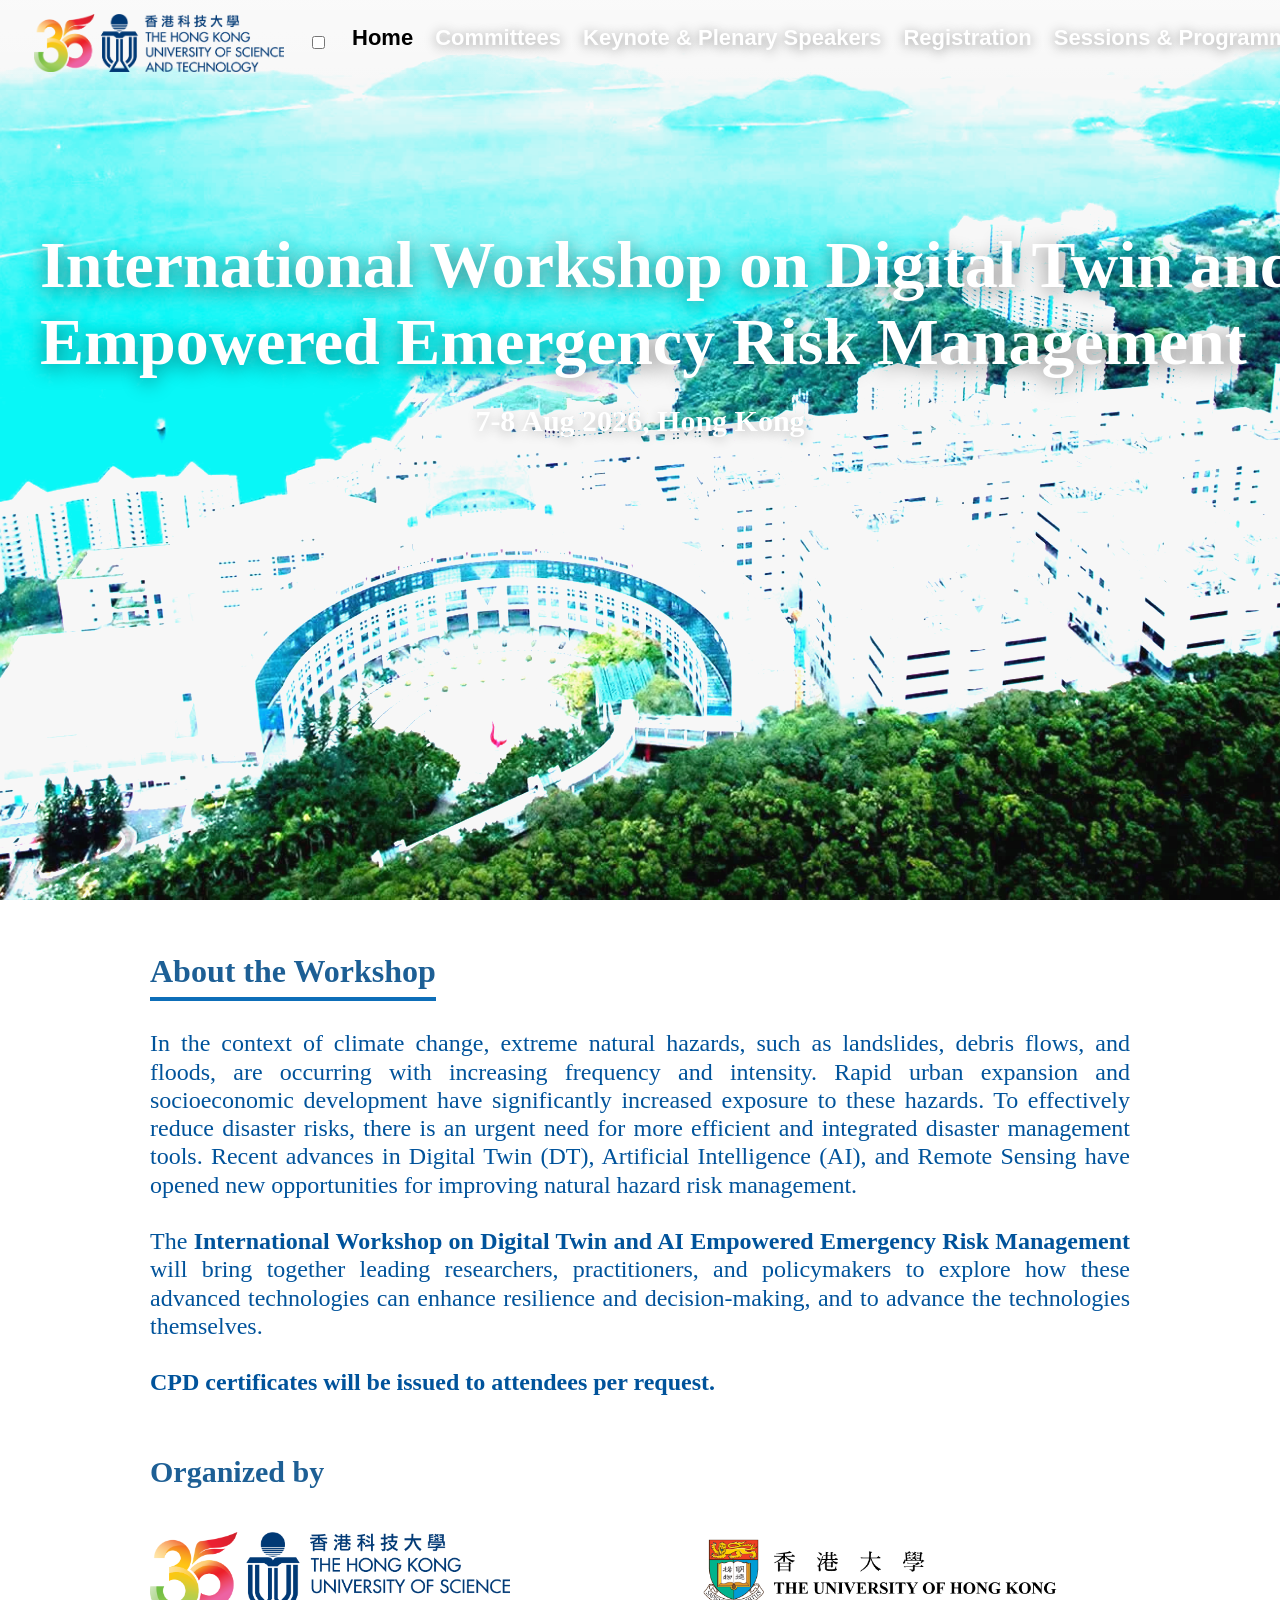
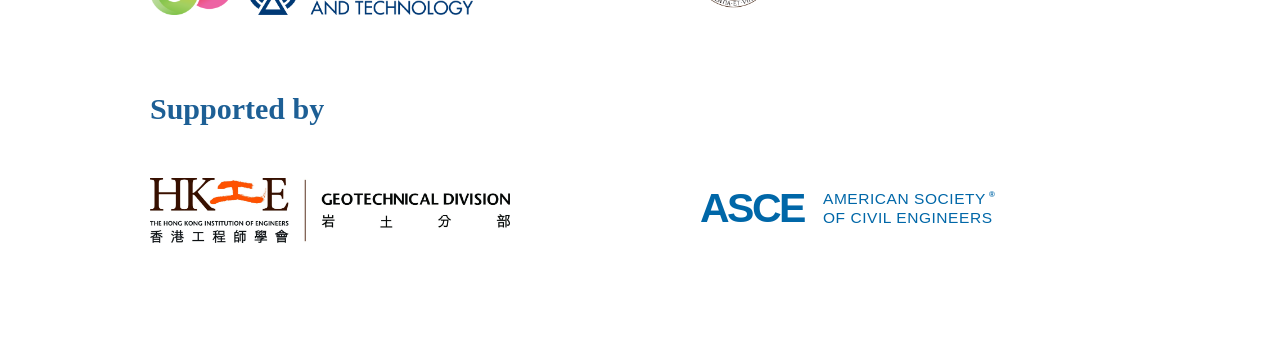
==== index.html @ c5fdd911 "Add files via upload" ====
﻿<!doctype html>
<html lang="en">
<head>
  <meta charset="utf-8">
  <meta name="viewport" content="width=device-width, initial-scale=1">
  <title>International Workshop on Digital Twin</title>
  <link rel="stylesheet" href="./assets/styles.css?v=23">
</head>
<body data-page="home" class="home-page">
  <header class="site-header home-header">
    <a class="home-brand" href="index.html" aria-label="HKUST">
      <img src="./assets/sponsors/hkust-logo.png" alt="The Hong Kong University of Science and Technology">
    </a>
    <input class="nav-toggle-checkbox" type="checkbox" id="nav-toggle"><label class="nav-toggle" for="nav-toggle" aria-label="Toggle navigation">Menu</label>
    <nav class="nav home-nav" id="primary-navigation" aria-label="Primary navigation">
      <a data-page="home" href="index.html">Home</a>
      <a data-page="committees" href="committees.html">Committees</a>
      <a data-page="speakers" href="speakers.html">Keynote &amp; Plenary Speakers</a>
      <a data-page="registration" href="registration.html">Registration</a>
      <a data-page="programme" href="programme.html">Sessions &amp; Programme</a>
      <a data-page="venue" href="venue.html">Venue</a>
      <a data-page="accommodation" href="accommodation.html">Accommodation</a>
    </nav>
  </header>

  <section class="hero home-hero" aria-label="International Workshop on Digital Twin">
    <video class="hero-video" autoplay muted loop playsinline poster="assets/hero-digital-twin.svg">
      <source src="./assets/landslide-scenario.mp4" type="video/mp4">
    </video>
    <div class="hero-overlay"></div>
    <div class="hero-inner home-hero-inner">
      <h1><span>International Workshop on Digital Twin and AI</span><span>Empowered Emergency Risk Management</span></h1>
      <p class="hero-date">7-8 Aug 2026, Hong Kong</p>
    </div>
  </section>

  <main class="home-content">
    <section class="welcome-panel">
      <h2>About the Workshop</h2>
      <p>In the context of climate change, extreme natural hazards, such as landslides, debris flows, and floods, are occurring with increasing frequency and intensity. Rapid urban expansion and socioeconomic development have significantly increased exposure to these hazards. To effectively reduce disaster risks, there is an urgent need for more efficient and integrated disaster management tools. Recent advances in Digital Twin (DT), Artificial Intelligence (AI), and Remote Sensing have opened new opportunities for improving natural hazard risk management.</p>
      <p>The <strong>International Workshop on Digital Twin and AI Empowered Emergency Risk Management</strong> will bring together leading researchers, practitioners, and policymakers to explore how these advanced technologies can enhance resilience and decision-making, and to advance the technologies themselves.</p>
      <p><strong>CPD certificates will be issued to attendees per request.</strong></p>
    </section>

    <section class="partners-panel" aria-label="Organizers and supporters">
      <h2>Organized by</h2>
      <div class="logo-grid organized-grid">
        <figure class="logo-card logo-wide">
          <img src="./assets/sponsors/hkust-logo.png" alt="The Hong Kong University of Science and Technology">
        </figure>
        <figure class="logo-card logo-mark">
          <img src="./assets/sponsors/hku-logo-cropped.png" alt="The University of Hong Kong">
        </figure>
      </div>

      <h2>Supported by</h2>
      <div class="logo-grid supported-grid">
        <figure class="logo-card logo-wide">
          <img src="./assets/sponsors/hkie-logo.png" alt="The Hong Kong Institution of Engineers Geotechnical Division">
        </figure>
        <figure class="logo-card logo-wide compact-logo">
          <img src="./assets/sponsors/asce-logo.svg" alt="American Society of Civil Engineers">
        </figure>
      </div>
    </section>
  </main>

  <script src="assets/site.js"></script>
</body>
</html>
---- assets/styles.css ----
:root {
  --ink: #072f57;
  --ink-soft: #31506c;
  --hkust-blue: #003f72;
  --hkust-gold: #b68a16;
  --line: #d9e1e8;
  --panel: #f5f8fb;
  --white: #ffffff;
  --accent: #1c7c8c;
  --shadow: 0 18px 42px rgba(7, 47, 87, 0.12);
}

* {
  box-sizing: border-box;
}

body {
  margin: 0;
  color: var(--ink);
  font-family: "Aptos", "Segoe UI", sans-serif;
  background: var(--white);
  line-height: 1.58;
}

a {
  color: inherit;
  text-decoration: none;
}

.site-header {
  border-bottom: 1px solid var(--line);
  background: rgba(255, 255, 255, 0.96);
  position: sticky;
  top: 0;
  z-index: 20;
}

.masthead {
  max-width: 1180px;
  margin: 0 auto;
  padding: 24px 28px 16px;
  display: flex;
  align-items: center;
  gap: 26px;
}

.mark {
  display: flex;
  align-items: center;
  gap: 14px;
  min-width: 290px;
}

.crest {
  width: 46px;
  height: 58px;
  border: 3px solid var(--hkust-blue);
  border-top-color: var(--hkust-gold);
  display: grid;
  place-items: center;
  font-family: Georgia, serif;
  font-size: 24px;
  font-weight: 700;
  color: var(--hkust-blue);
}

.university {
  font-size: 15px;
  line-height: 1.15;
  text-transform: uppercase;
  color: var(--hkust-blue);
  font-weight: 650;
}

.divider {
  width: 1px;
  align-self: stretch;
  background: var(--hkust-blue);
  opacity: 0.5;
}

.workshop-title {
  font-family: Georgia, "Times New Roman", serif;
  font-size: 22px;
  line-height: 1.22;
  font-weight: 700;
  max-width: 560px;
}

.nav {
  max-width: 1180px;
  margin: 0 auto;
  padding: 0 28px 18px;
  display: flex;
  justify-content: flex-end;
  gap: 2px;
  flex-wrap: wrap;
}

.nav a {
  padding: 11px 14px;
  color: #52606b;
  font-weight: 650;
  font-size: 14px;
  border-bottom: 3px solid transparent;
}

.nav a:hover,
.nav a.active {
  color: var(--hkust-blue);
  border-bottom-color: var(--hkust-gold);
}

.home-page {
  overflow-x: hidden;
  background: #ffffff;
}

.home-header {
  position: absolute;
  inset: 0 0 auto 0;
  border-bottom: 0;
  background: linear-gradient(180deg, rgba(255, 255, 255, 0.34), rgba(255, 255, 255, 0.18) 60%, rgba(255, 255, 255, 0));
  box-shadow: 0 26px 48px rgba(255, 255, 255, 0.22);
  z-index: 10;
  display: flex;
  align-items: center;
  gap: 24px;
  padding: 14px 34px 18px;
}

.home-brand {
  flex: 0 0 250px;
  display: flex;
  align-items: center;
}

.home-brand img {
  display: block;
  width: 250px;
  height: auto;
}

.nav-toggle {
  display: none;
  appearance: none;
  border: 1px solid rgba(255, 255, 255, 0.48);
  border-radius: 999px;
  background: rgba(255, 255, 255, 0.22);
  color: #ffffff;
  font: inherit;
  font-size: 16px;
  font-weight: 800;
  line-height: 1;
  padding: 10px 18px;
  text-shadow: 0 2px 10px rgba(0, 0, 0, 0.35);
  cursor: pointer;
}

.nav-toggle::before {
  content: "";
  display: inline-block;
  width: 18px;
  height: 12px;
  margin-right: 9px;
  background:
    linear-gradient(#fff, #fff) 0 0 / 100% 2px no-repeat,
    linear-gradient(#fff, #fff) 0 5px / 100% 2px no-repeat,
    linear-gradient(#fff, #fff) 0 10px / 100% 2px no-repeat;
  vertical-align: -1px;
}

.home-nav {
  flex: 1;
  max-width: none;
  margin: 0;
  padding: 0;
  justify-content: center;
  gap: 22px;
  flex-wrap: nowrap;
}

.home-nav a {
  color: #ffffff;
  border-bottom: 0;
  font-size: 22px;
  line-height: 1.15;
  padding: 0 0 10px;
  text-align: center;
  white-space: nowrap;
  text-shadow: 0 2px 12px rgba(0, 0, 0, 0.42);
}

.home-nav a:hover,
.home-nav a.active {
  color: #000000;
  border-bottom: 0;
  text-shadow: 0 1px 10px rgba(255, 255, 255, 0.45);
}

.hero {
  min-height: 430px;
  display: grid;
  align-items: end;
  background:
    linear-gradient(90deg, rgba(0, 63, 114, 0.94), rgba(0, 63, 114, 0.74) 48%, rgba(0, 63, 114, 0.2)),
    url("hero-digital-twin.svg") center right / cover no-repeat;
}

.home-hero {
  position: relative;
  min-height: 100vh;
  align-items: center;
  overflow: hidden;
  background: #061f39;
}

.subpage-hero {
  background:
    linear-gradient(180deg, rgba(8, 24, 36, 0.05), rgba(8, 24, 36, 0.12)),
    url("hkust-campus.svg") center center / cover no-repeat;
}

.subpage-hero-overlay {
  position: absolute;
  inset: 0;
  z-index: 1;
  background: rgba(0, 45, 80, 0.1);
}

.home-content {
  width: 100%;
  background: #ffffff;
  padding: 54px 28px 76px;
}

.welcome-panel {
  max-width: 980px;
  margin: 0 auto;
  color: #00539b;
  font-family: Georgia, "Times New Roman", serif;
}

.welcome-panel h2 {
  display: inline-block;
  margin: 0 0 28px;
  padding-bottom: 8px;
  color: #1d5f95;
  border-bottom: 4px solid #0d6eb8;
  font-size: 32px;
  line-height: 1.1;
}

.welcome-panel p {
  margin: 0 0 28px;
  font-size: 24px;
  line-height: 1.18;
  text-align: justify;
}

.welcome-panel p:last-child {
  margin-bottom: 0;
}

.partners-panel {
  max-width: 980px;
  margin: 58px auto 0;
  font-family: Georgia, "Times New Roman", serif;
}

.partners-panel h2 {
  margin: 0 0 26px;
  color: #1d5f95;
  font-size: 30px;
  line-height: 1.1;
}

.partners-panel h2:not(:first-child) {
  margin-top: 58px;
}

.logo-grid {
  display: grid;
  grid-template-columns: repeat(2, minmax(0, 1fr));
  column-gap: 120px;
  row-gap: 38px;
  align-items: center;
}

.logo-card {
  margin: 0;
  display: flex;
  align-items: center;
  min-height: 120px;
}

.logo-card img {
  display: block;
  max-width: 100%;
  max-height: 110px;
  object-fit: contain;
}

.logo-wide img {
  width: min(100%, 360px);
}

.logo-mark img {
  width: min(100%, 360px);
  max-height: 110px;
}

.compact-logo img {
  width: min(100%, 360px);
  max-height: 90px;
}

.registration-main {
  background: #ffffff;
  padding: 58px 28px 78px;
}

.registration-panel {
  max-width: 980px;
  margin: 0 auto;
  color: #0050a4;
  font-family: Georgia, "Times New Roman", serif;
}

.registration-panel h1 {
  margin: 0 0 30px;
  color: #0050a4;
  font-size: 38px;
  line-height: 1.12;
}

.registration-table {
  width: 100%;
  border-collapse: collapse;
  margin: 0 0 30px;
  color: #0050a4;
  font-size: 24px;
  line-height: 1.15;
  border-top: 3px solid #0068d8;
  border-bottom: 3px solid #0068d8;
}

.registration-table th,
.registration-table td {
  padding: 9px 12px;
  text-align: left;
  vertical-align: middle;
  border-bottom: 2px solid #0068d8;
}

.registration-table th + th,
.registration-table td + td {
  border-left: 2px solid #0068d8;
}

.registration-table tbody tr:last-child td {
  border-bottom: 0;
}

.registration-table th {
  font-weight: 700;
}

.registration-notes {
  margin: 0;
  padding-left: 24px;
  color: #0050a4;
  font-size: 24px;
  line-height: 1.33;
}

.registration-notes li {
  margin: 4px 0;
}

.registration-action {
  display: flex;
  justify-content: center;
  margin-top: 56px;
}

.registration-button {
  display: inline-flex;
  align-items: center;
  justify-content: center;
  min-width: 210px;
  min-height: 58px;
  padding: 12px 32px;
  border-radius: 999px;
  background: #0965b4;
  color: #ffffff;
  font-size: 26px;
  line-height: 1;
  font-weight: 700;
  box-shadow: 0 10px 22px rgba(0, 80, 164, 0.18);
}

.registration-button:hover {
  background: #004f96;
}

.hero-video {
  position: absolute;
  inset: 0;
  width: 100%;
  height: 100%;
  object-fit: cover;
  z-index: 0;
  filter: brightness(1.74) saturate(1.08) contrast(0.94);
}

.hero-overlay {
  position: absolute;
  inset: 0;
  z-index: 1;
  background: transparent;
  backdrop-filter: none;
}

.hero-inner {
  width: min(1180px, 100%);
  margin: 0 auto;
  padding: 76px 28px 58px;
  color: var(--white);
}

.home-hero-inner {
  position: absolute;
  left: 50%;
  top: 37%;
  transform: translate(-50%, -50%);
  z-index: 2;
  width: 100vw;
  padding: 0 40px;
  text-align: center;
  display: flex;
  flex-direction: column;
  align-items: center;
}

.home-hero h1 {
  width: 100%;
  max-width: none !important;
  margin: 0 auto !important;
  padding: 0 !important;
  color: #ffffff;
  font-size: clamp(44px, 4.2vw, 72px);
  line-height: 1.16;
  font-weight: 700;
  text-align: center !important;
  text-shadow: 0 4px 20px rgba(0, 0, 0, 0.48);
}

.home-hero h1 span {
  display: block;
  width: 100%;
  text-align: center !important;
  white-space: nowrap;
}

.hero-date {
  width: auto;
  margin: 22px 0 0;
  padding: 0;
  color: #ffffff;
  background: transparent;
  backdrop-filter: none;
  font-family: Georgia, "Times New Roman", serif;
  font-size: 30px;
  line-height: 1.25;
  font-weight: 700;
  text-shadow: 0 3px 12px rgba(0, 0, 0, 0.24);
}

.eyebrow {
  margin: 0 0 16px;
  color: #f3d47b;
  font-weight: 700;
  text-transform: uppercase;
  font-size: 13px;
}

h1,
h2,
h3 {
  font-family: Georgia, "Times New Roman", serif;
  line-height: 1.18;
  color: var(--ink);
}

.hero h1 {
  margin: 0;
  color: var(--white);
  max-width: 760px;
  font-size: clamp(36px, 6vw, 66px);
  font-weight: 700;
}

.hero .lead {
  max-width: 720px;
  margin: 20px 0 0;
  font-size: 19px;
  color: #e7f1f8;
}

.hero-actions {
  margin-top: 30px;
  display: flex;
  gap: 12px;
  flex-wrap: wrap;
}

.button {
  display: inline-flex;
  align-items: center;
  min-height: 44px;
  padding: 10px 18px;
  border: 1px solid rgba(255, 255, 255, 0.62);
  font-weight: 750;
  background: var(--white);
  color: var(--hkust-blue);
}

.button.secondary {
  background: transparent;
  color: var(--white);
}

.main {
  max-width: 1180px;
  margin: 0 auto;
  padding: 54px 28px 72px;
}

.page-title {
  margin-bottom: 30px;
  border-left: 5px solid var(--hkust-gold);
  padding-left: 18px;
}

.page-title h1 {
  margin: 0 0 8px;
  font-size: 42px;
}

.page-title p {
  margin: 0;
  color: var(--ink-soft);
  max-width: 760px;
}

.grid {
  display: grid;
  grid-template-columns: repeat(3, minmax(0, 1fr));
  gap: 22px;
}

.two-col {
  display: grid;
  grid-template-columns: 1.15fr 0.85fr;
  gap: 34px;
  align-items: start;
}

.card,
.notice,
.person,
.schedule-row {
  border: 1px solid var(--line);
  background: var(--white);
  border-radius: 6px;
  box-shadow: 0 8px 24px rgba(7, 47, 87, 0.06);
}

.card {
  padding: 24px;
}

.card h2,
.card h3,
.notice h2 {
  margin-top: 0;
}

.card p:last-child,
.notice p:last-child {
  margin-bottom: 0;
}

.notice {
  padding: 28px;
  background: var(--panel);
}

.fact-list {
  margin: 0;
  padding: 0;
  list-style: none;
  border-top: 1px solid var(--line);
}

.fact-list li {
  padding: 15px 0;
  border-bottom: 1px solid var(--line);
  display: grid;
  grid-template-columns: 150px 1fr;
  gap: 18px;
}

.fact-list strong {
  color: var(--hkust-blue);
}

.person {
  padding: 20px;
}

.person .role {
  color: var(--accent);
  font-weight: 750;
  margin: 0 0 8px;
}

.person h3 {
  margin: 0;
}

.person p {
  color: var(--ink-soft);
}

.schedule {
  display: grid;
  gap: 14px;
}

.schedule-row {
  display: grid;
  grid-template-columns: 140px 1fr;
  gap: 18px;
  padding: 18px 20px;
}

.time {
  color: var(--hkust-blue);
  font-weight: 800;
}

.venue-band {
  min-height: 270px;
  margin: 28px 0;
  display: grid;
  align-items: end;
  padding: 30px;
  color: var(--white);
  background:
    linear-gradient(180deg, rgba(0, 63, 114, 0.1), rgba(0, 63, 114, 0.88)),
    url("hero-digital-twin.svg") center / cover no-repeat;
}

.venue-band h2 {
  color: var(--white);
  margin: 0;
  max-width: 640px;
}

.site-footer {
  background: var(--hkust-blue);
  color: var(--white);
  padding: 34px 28px;
}

.footer-inner {
  max-width: 1180px;
  margin: 0 auto;
  display: flex;
  justify-content: space-between;
  gap: 24px;
  flex-wrap: wrap;
}

.footer-inner p {
  margin: 0;
}

@media (max-width: 850px) {
  .masthead {
    align-items: flex-start;
    flex-direction: column;
  }

  .divider {
    display: none;
  }

  .nav {
    justify-content: flex-start;
  }

  .hero {
    min-height: 520px;
  }

  .home-hero {
    min-height: 100vh;
  }

  .home-header {
    display: grid;
    grid-template-columns: minmax(0, 1fr) auto;
    align-items: center;
    gap: 12px;
    padding: 12px 16px;
  }

  .home-brand {
    flex-basis: auto;
    min-width: 0;
  }

  .home-brand img {
    width: min(230px, 66vw);
  }

  .nav-toggle {
    display: inline-flex;
    align-items: center;
    justify-self: end;
  }

  .home-header .home-nav {
    grid-column: 1 / -1;
    display: none !important;
    width: 100%;
    margin-top: 8px;
    padding: 10px 0 4px;
    flex-direction: column;
    align-items: stretch;
    gap: 0;
    background: rgba(255, 255, 255, 0.88);
    border: 1px solid rgba(255, 255, 255, 0.45);
    border-radius: 8px;
    box-shadow: 0 16px 36px rgba(0, 0, 0, 0.2);
    backdrop-filter: blur(8px);
  }

  .home-header.nav-open .home-nav {
    display: flex !important;
  }

  .home-nav a {
    width: 100%;
    max-width: none;
    padding: 12px 18px;
    color: #073a61;
    font-size: 17px;
    text-align: left;
    text-shadow: none;
    white-space: normal;
  }

  .home-nav a:hover,
  .home-nav a.active {
    color: #000000;
    background: rgba(0, 80, 150, 0.08);
    text-shadow: none;
  }

  .home-hero-inner {
    padding: 0 20px;
  }

  .home-hero h1 {
    font-size: 30px;
    padding: 0 24px;
  }

  .home-hero h1 span {
    white-space: normal;
  }

  .hero-date {
    font-size: 18px;
  }

  .welcome-panel p {
    font-size: 20px;
    line-height: 1.28;
  }

  .logo-grid {
    grid-template-columns: 1fr;
    row-gap: 26px;
  }

  .logo-card {
    min-height: 90px;
  }

  .grid,
  .two-col {
    grid-template-columns: 1fr;
  }

  .fact-list li,
  .schedule-row {
    grid-template-columns: 1fr;
  }
}

@media (max-width: 540px) {
  .masthead,
  .nav,
  .hero-inner,
  .main {
    padding-left: 18px;
    padding-right: 18px;
  }

  .mark {
    min-width: 0;
  }

  .page-title h1 {
    font-size: 34px;
  }

  .home-nav {
    gap: 0;
  }

  .home-nav a {
    font-size: 16px;
  }

  .home-hero h1 {
    font-size: 28px;
    padding: 0 18px;
    line-height: 1.12;
  }

  .hero-date {
    font-size: 17px;
  }

  .home-content {
    padding: 42px 18px 58px;
  }

  .welcome-panel h2 {
    font-size: 28px;
  }

  .welcome-panel p {
    font-size: 18px;
    text-align: left;
  }

  .partners-panel h2 {
    font-size: 28px;
  }
}
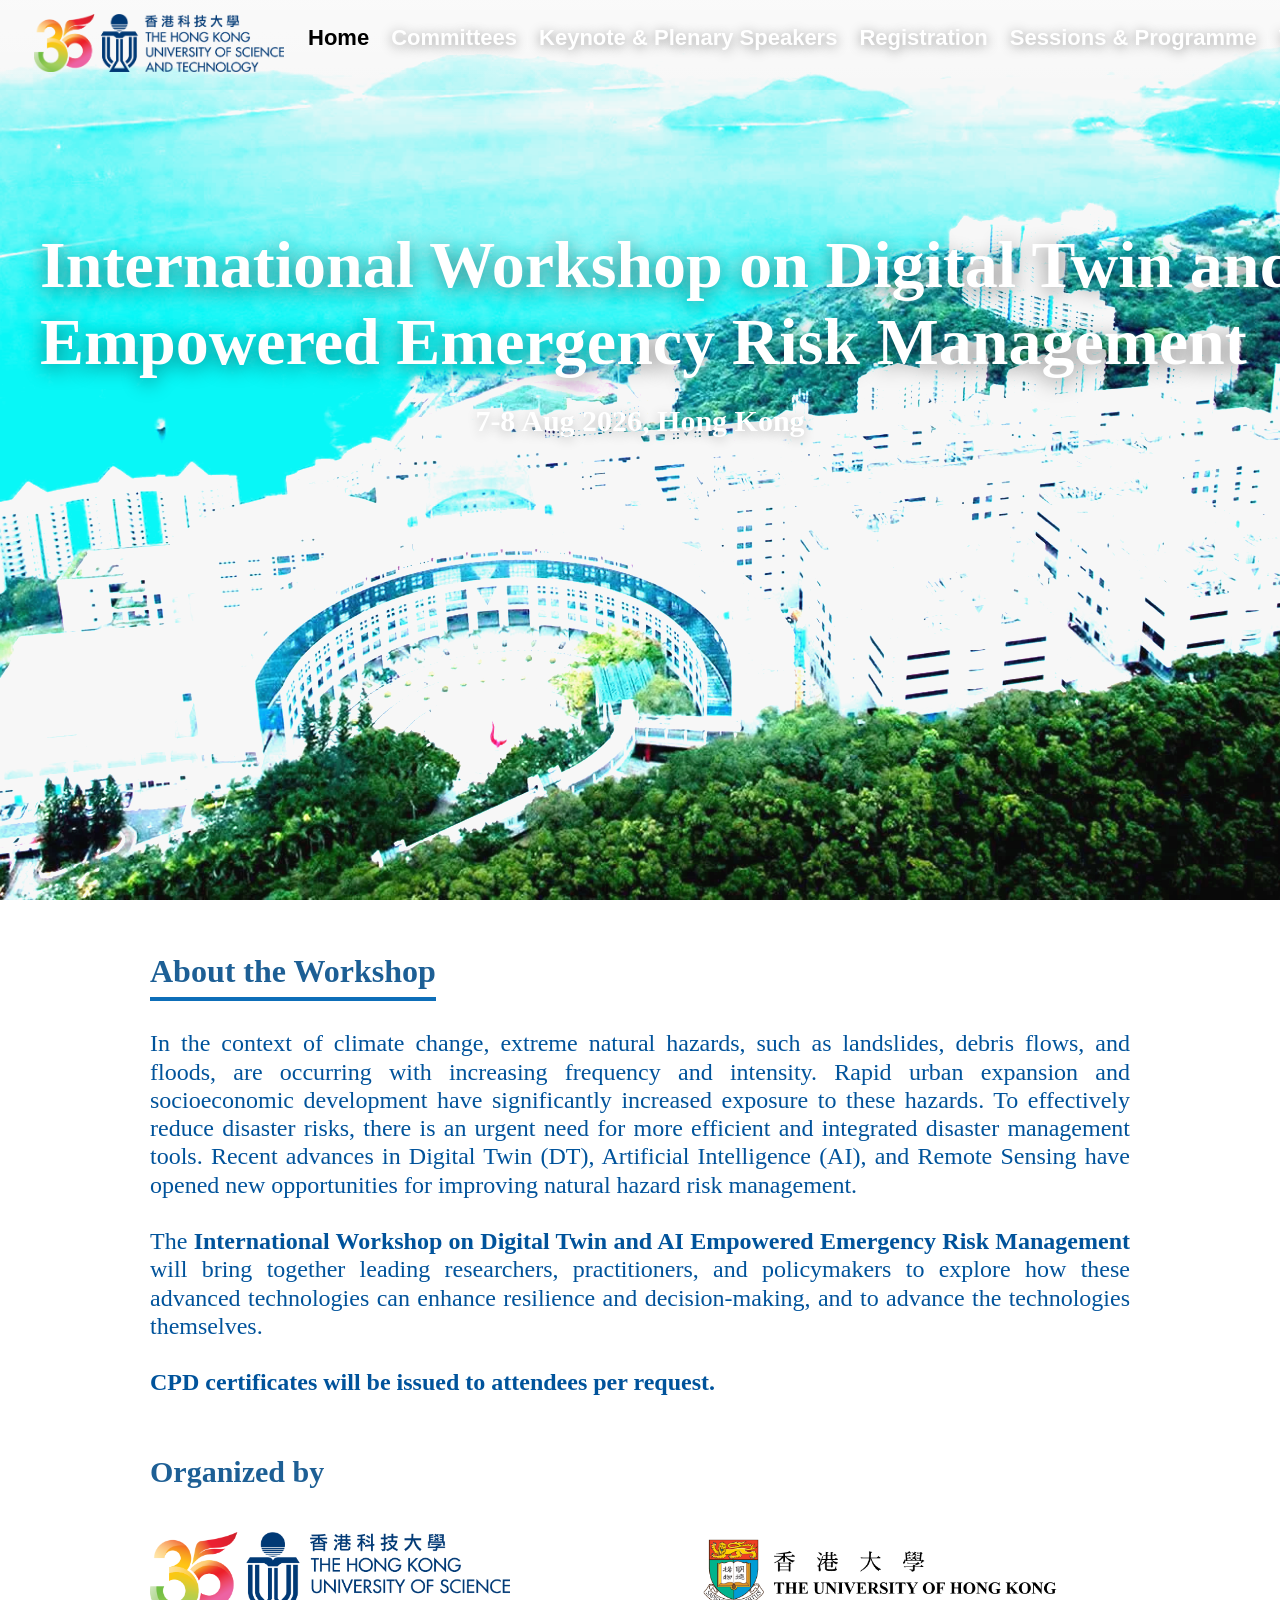
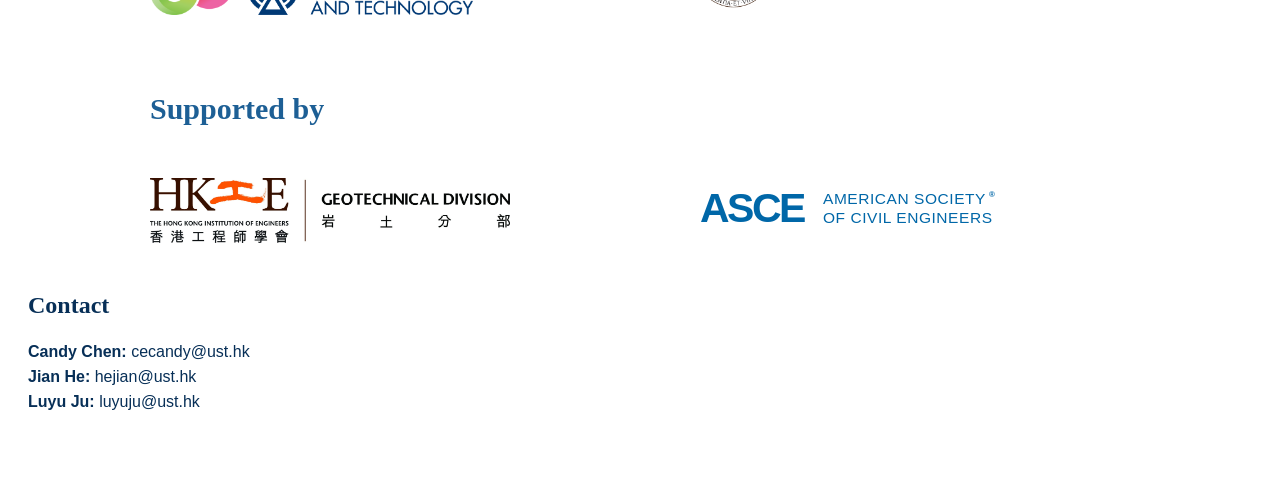
==== commit ad9c15b9: "Add files via upload" ====
--- a/index.html
+++ b/index.html
@@ -4,7 +4,7 @@
   <meta charset="utf-8">
   <meta name="viewport" content="width=device-width, initial-scale=1">
   <title>International Workshop on Digital Twin</title>
-  <link rel="stylesheet" href="./assets/styles.css?v=23">
+  <link rel="stylesheet" href="./assets/styles.css?v=25">
 </head>
 <body data-page="home" class="home-page">
   <header class="site-header home-header">
@@ -63,6 +63,24 @@
         </figure>
       </div>
     </section>
+
+    <section class="contact-panel" aria-label="Contact">
+      <h2>Contact</h2>
+      <div class="contact-list">
+        <div class="contact-row">
+          <strong>Candy Chen:</strong>
+          <a href="mailto:cecandy@ust.hk">cecandy@ust.hk</a>
+        </div>
+        <div class="contact-row">
+          <strong>Jian He:</strong>
+          <a href="mailto:hejian@ust.hk">hejian@ust.hk</a>
+        </div>
+        <div class="contact-row">
+          <strong>Luyu Ju:</strong>
+          <a href="mailto:luyuju@ust.hk">luyuju@ust.hk</a>
+        </div>
+      </div>
+    </section>
   </main>
 
   <script src="assets/site.js"></script>
--- a/assets/styles.css
+++ b/assets/styles.css
@@ -141,20 +141,29 @@
   height: auto;
 }
 
+.nav-toggle-checkbox {
+  position: absolute;
+  inline-size: 1px;
+  block-size: 1px;
+  opacity: 0;
+  pointer-events: none;
+}
+
 .nav-toggle {
   display: none;
   appearance: none;
   border: 1px solid rgba(255, 255, 255, 0.48);
   border-radius: 999px;
-  background: rgba(255, 255, 255, 0.22);
-  color: #ffffff;
+  background: rgba(255, 255, 255, 0.78);
+  color: #000000;
   font: inherit;
   font-size: 16px;
   font-weight: 800;
   line-height: 1;
   padding: 10px 18px;
-  text-shadow: 0 2px 10px rgba(0, 0, 0, 0.35);
+  text-shadow: none;
   cursor: pointer;
+  user-select: none;
 }
 
 .nav-toggle::before {
@@ -164,9 +173,9 @@
   height: 12px;
   margin-right: 9px;
   background:
-    linear-gradient(#fff, #fff) 0 0 / 100% 2px no-repeat,
-    linear-gradient(#fff, #fff) 0 5px / 100% 2px no-repeat,
-    linear-gradient(#fff, #fff) 0 10px / 100% 2px no-repeat;
+    linear-gradient(#000, #000) 0 0 / 100% 2px no-repeat,
+    linear-gradient(#000, #000) 0 5px / 100% 2px no-repeat,
+    linear-gradient(#000, #000) 0 10px / 100% 2px no-repeat;
   vertical-align: -1px;
 }
 
@@ -404,6 +413,113 @@
   background: #004f96;
 }
 
+.content-main {
+  background: #ffffff;
+  padding: 78px 28px 92px;
+}
+
+.content-panel {
+  max-width: 980px;
+  margin: 0 auto;
+  color: #0050a4;
+  font-family: Georgia, "Times New Roman", serif;
+}
+
+.content-panel h1 {
+  margin: 0 0 38px;
+  color: #0050a4;
+  font-size: 38px;
+  line-height: 1.15;
+}
+
+.section-icon {
+  display: inline-block;
+  margin-right: 18px;
+  color: #005cae;
+  font-family: "Aptos", "Segoe UI", sans-serif;
+  font-size: 34px;
+  vertical-align: 2px;
+}
+
+.committee-row {
+  display: grid;
+  grid-template-columns: minmax(220px, 0.7fr) minmax(0, 1.3fr);
+  gap: 46px;
+  color: #0050a4;
+  font-size: 25px;
+  line-height: 1.25;
+}
+
+.updating {
+  margin: 34px 0 0;
+  color: #0050a4;
+  font-size: 25px;
+}
+
+.speaker-table {
+  width: 100%;
+  border-collapse: collapse;
+  color: #0050a4;
+  font-size: 22px;
+  line-height: 1.25;
+  border: 1px solid #cdd9e4;
+  box-shadow: 0 8px 26px rgba(7, 47, 87, 0.08);
+}
+
+.speaker-table th {
+  background: #132f42;
+  color: #ffffff;
+  font-weight: 700;
+}
+
+.speaker-table th,
+.speaker-table td {
+  padding: 16px 20px;
+  border: 1px solid #cdd9e4;
+  text-align: left;
+  vertical-align: middle;
+}
+
+.session-list {
+  display: grid;
+  gap: 24px;
+}
+
+.session-list p {
+  margin: 0;
+  color: #0050a4;
+  font-size: 21px;
+  line-height: 1.25;
+}
+
+.venue-panel p,
+.accommodation-panel p {
+  margin: 0 0 22px;
+  color: #0050a4;
+  font-size: 23px;
+  line-height: 1.25;
+}
+
+.venue-panel a,
+.accommodation-panel a {
+  color: #004f96;
+  font-weight: 700;
+  text-decoration: underline;
+  text-underline-offset: 4px;
+}
+
+.hotel-block {
+  margin-top: 34px;
+  padding-top: 28px;
+  border-top: 2px solid #0d6eb8;
+}
+
+.hotel-block h2 {
+  margin: 0 0 14px;
+  color: #0050a4;
+  font-size: 30px;
+}
+
 .hero-video {
   position: absolute;
   inset: 0;
@@ -749,7 +865,8 @@
     backdrop-filter: blur(8px);
   }
 
-  .home-header.nav-open .home-nav {
+  .home-header.nav-open .home-nav,
+  .nav-toggle-checkbox:checked ~ .home-nav {
     display: flex !important;
   }
 
@@ -813,6 +930,13 @@
   }
 }
 
+@media (min-width: 851px) {
+  .nav-toggle,
+  .nav-toggle-checkbox {
+    display: none !important;
+  }
+}
+
 @media (max-width: 540px) {
   .masthead,
   .nav,
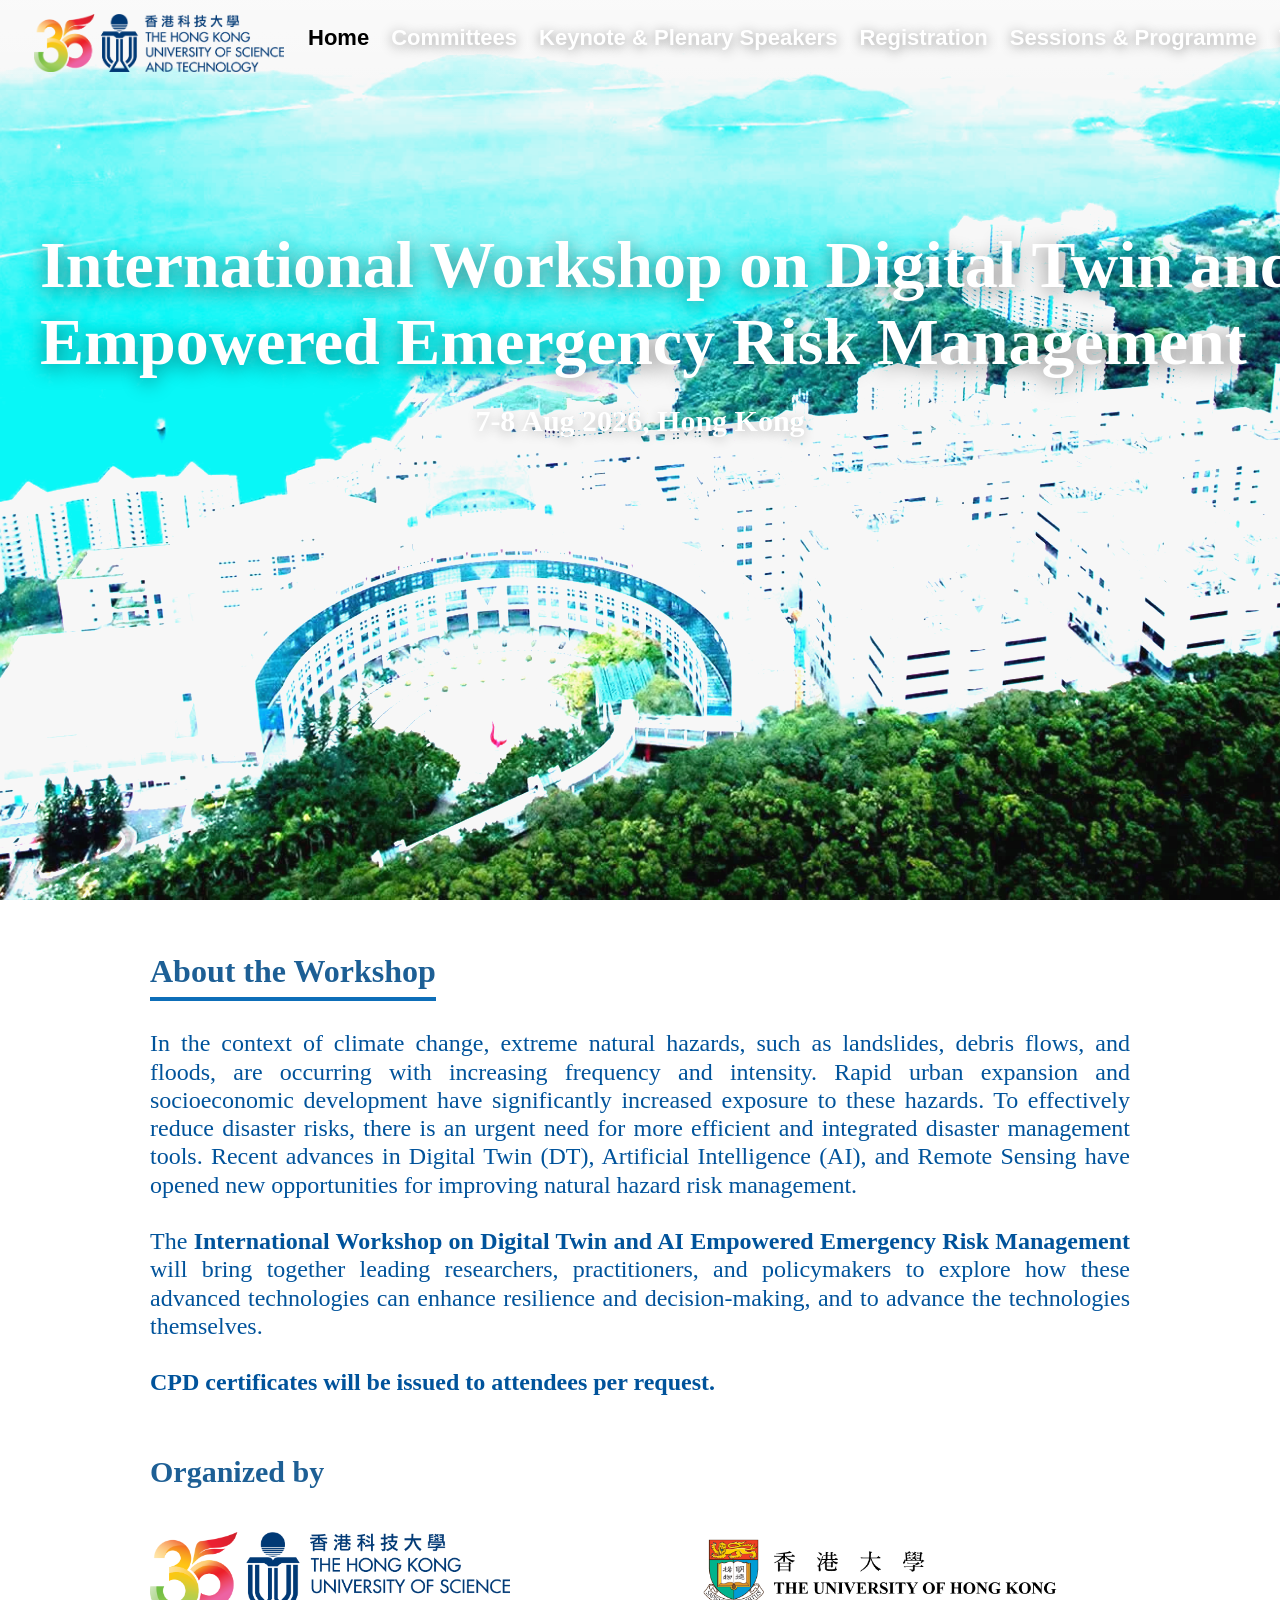
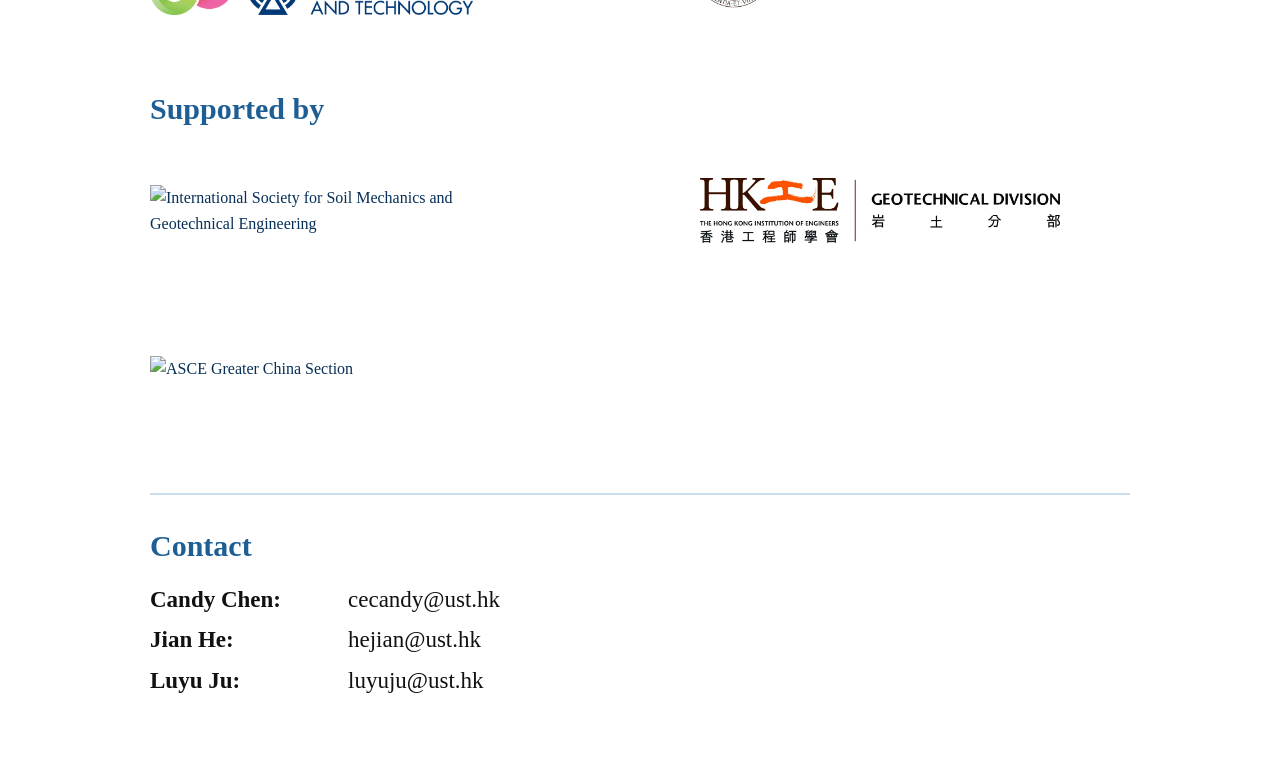
==== commit c7846e37: "Add files via upload" ====
--- a/index.html
+++ b/index.html
@@ -1,10 +1,10 @@
-﻿<!doctype html>
+<!doctype html>
 <html lang="en">
 <head>
   <meta charset="utf-8">
   <meta name="viewport" content="width=device-width, initial-scale=1">
   <title>International Workshop on Digital Twin</title>
-  <link rel="stylesheet" href="./assets/styles.css?v=25">
+  <link rel="stylesheet" href="./assets/styles.css?v=32">
 </head>
 <body data-page="home" class="home-page">
   <header class="site-header home-header">
@@ -54,12 +54,15 @@
       </div>
 
       <h2>Supported by</h2>
-      <div class="logo-grid supported-grid">
-        <figure class="logo-card logo-wide">
+      <div class="logo-grid supported-grid supported-grid-three">
+        <figure class="logo-card logo-wide ismge-card">
+          <img src="./assets/sponsors/ismge-logo.png" alt="International Society for Soil Mechanics and Geotechnical Engineering">
+        </figure>
+        <figure class="logo-card logo-wide hkie-card">
           <img src="./assets/sponsors/hkie-logo.png" alt="The Hong Kong Institution of Engineers Geotechnical Division">
         </figure>
-        <figure class="logo-card logo-wide compact-logo">
-          <img src="./assets/sponsors/asce-logo.svg" alt="American Society of Civil Engineers">
+        <figure class="logo-card logo-wide asce-card">
+          <img src="./assets/sponsors/asce-greater-china.png" alt="ASCE Greater China Section">
         </figure>
       </div>
     </section>
@@ -86,6 +89,3 @@
   <script src="assets/site.js"></script>
 </body>
 </html>
-
-
-
--- a/assets/styles.css
+++ b/assets/styles.css
@@ -324,6 +324,46 @@
   max-height: 90px;
 }
 
+.contact-panel {
+  max-width: 980px;
+  margin: 64px auto 0;
+  padding-top: 34px;
+  border-top: 2px solid rgba(13, 110, 184, 0.22);
+  color: #0050a4;
+  font-family: Georgia, "Times New Roman", serif;
+}
+
+.contact-panel h2 {
+  margin: 0 0 24px;
+  color: #1d5f95;
+  font-size: 30px;
+  line-height: 1.1;
+}
+
+.contact-list {
+  display: grid;
+  gap: 12px;
+  max-width: 540px;
+}
+
+.contact-row {
+  display: grid;
+  grid-template-columns: 180px 1fr;
+  gap: 18px;
+  align-items: baseline;
+  color: #111111;
+  font-size: 23px;
+  line-height: 1.25;
+}
+
+.contact-row strong {
+  font-weight: 800;
+}
+
+.contact-row a {
+  color: #111111;
+}
+
 .registration-main {
   background: #ffffff;
   padding: 58px 28px 78px;
@@ -373,6 +413,29 @@
 
 .registration-table th {
   font-weight: 700;
+}
+
+.registration-fees-simple {
+  margin-top: 14px;
+  margin-bottom: 34px;
+  border-collapse: separate;
+  border-spacing: 0 12px;
+  color: #111111;
+}
+
+.registration-fees-simple td {
+  padding: 0 12px;
+  border: 0;
+  font-size: 24px;
+  line-height: 1.4;
+}
+
+.registration-fees-simple td:first-child {
+  width: 58%;
+}
+
+.registration-fees-simple td:last-child {
+  width: 42%;
 }
 
 .registration-notes {
@@ -413,6 +476,37 @@
   background: #004f96;
 }
 
+.important-dates-panel {
+  margin-top: 70px;
+}
+
+.important-dates-panel h1 {
+  margin-bottom: 24px;
+}
+
+.important-dates-table {
+  width: 100%;
+  border-collapse: collapse;
+  color: #111111;
+  font-size: 24px;
+  line-height: 1.25;
+  border: 1px solid #d8dfe5;
+}
+
+.important-dates-table th,
+.important-dates-table td {
+  padding: 16px 18px;
+  text-align: left;
+  vertical-align: middle;
+  border: 1px solid #d8dfe5;
+}
+
+.important-dates-table th,
+.important-dates-table td:first-child,
+.important-dates-table td:last-child {
+  font-weight: 800;
+}
+
 .content-main {
   background: #ffffff;
   padding: 78px 28px 92px;
@@ -460,10 +554,11 @@
   width: 100%;
   border-collapse: collapse;
   color: #0050a4;
-  font-size: 22px;
+  font-size: 23px;
   line-height: 1.25;
   border: 1px solid #cdd9e4;
   box-shadow: 0 8px 26px rgba(7, 47, 87, 0.08);
+  table-layout: fixed;
 }
 
 .speaker-table th {
@@ -480,6 +575,21 @@
   vertical-align: middle;
 }
 
+.speaker-panel {
+  max-width: 1280px;
+}
+
+.speaker-table th:first-child,
+.speaker-table td:first-child {
+  width: 31%;
+  white-space: nowrap;
+}
+
+.speaker-table th:last-child,
+.speaker-table td:last-child {
+  width: 69%;
+}
+
 .session-list {
   display: grid;
   gap: 24px;
@@ -490,6 +600,78 @@
   color: #0050a4;
   font-size: 21px;
   line-height: 1.25;
+}
+
+.programme-main,
+.committee-main {
+  display: grid;
+  gap: 56px;
+}
+
+.programme-panel,
+.committee-panel {
+  width: 100%;
+  max-width: 1280px;
+  overflow-x: auto;
+}
+
+.programme-panel h2 {
+  margin: 0 0 26px;
+  color: #0050a4;
+  font-size: 26px;
+  line-height: 1.2;
+}
+
+.programme-table {
+  width: auto;
+  min-width: 900px;
+  border-collapse: collapse;
+  color: #111111;
+  font-size: 25px;
+  line-height: 1.32;
+}
+
+.programme-table td {
+  padding: 8px 46px 8px 10px;
+  vertical-align: top;
+  white-space: nowrap;
+}
+
+.programme-table td:first-child {
+  width: 285px;
+  white-space: nowrap;
+}
+
+.committee-panel h1 {
+  margin-bottom: 18px;
+  font-size: 18px;
+  font-weight: 800;
+}
+
+.committee-table {
+  width: auto;
+  min-width: 1180px;
+  border-collapse: separate;
+  border-spacing: 0 13px;
+  color: #111111;
+  font-size: 17px;
+  line-height: 1.15;
+}
+
+.committee-table td {
+  padding: 0 8px;
+  vertical-align: top;
+}
+
+.committee-table td:first-child {
+  width: 265px;
+  min-width: 265px;
+  white-space: nowrap;
+}
+
+.committee-table td:last-child {
+  width: auto;
+  white-space: nowrap;
 }
 
 .venue-panel p,
@@ -518,6 +700,21 @@
   margin: 0 0 14px;
   color: #0050a4;
   font-size: 30px;
+}
+
+.map-embed {
+  width: 100%;
+  margin-top: 32px;
+  border: 1px solid #cdd9e4;
+  box-shadow: 0 10px 28px rgba(7, 47, 87, 0.12);
+  overflow: hidden;
+}
+
+.map-embed iframe {
+  display: block;
+  width: 100%;
+  height: 440px;
+  border: 0;
 }
 
 .hero-video {
@@ -988,4 +1185,82 @@
   .partners-panel h2 {
     font-size: 28px;
   }
-}
+
+  .contact-row {
+    grid-template-columns: 1fr;
+    gap: 2px;
+    font-size: 20px;
+  }
+
+  .important-dates-table {
+    font-size: 18px;
+  }
+
+  .important-dates-table th,
+  .important-dates-table td {
+    padding: 12px 10px;
+  }
+
+  .speaker-table {
+    font-size: 18px;
+  }
+
+  .speaker-table th:first-child,
+  .speaker-table td:first-child {
+    width: 38%;
+    white-space: normal;
+  }
+
+  .speaker-table th:last-child,
+  .speaker-table td:last-child {
+    width: 62%;
+  }
+
+  .registration-fees-simple td {
+    padding: 0 4px;
+    font-size: 21px;
+  }
+
+  .programme-main,
+  .committee-main {
+    gap: 42px;
+  }
+
+  .programme-panel h2 {
+    font-size: 22px;
+  }
+
+  .programme-table {
+    font-size: 20px;
+  }
+
+  .programme-table td {
+    display: block;
+    width: 100% !important;
+    padding: 4px 0;
+    white-space: normal !important;
+  }
+
+  .programme-table tr {
+    display: block;
+    margin-bottom: 16px;
+  }
+
+  .committee-table {
+    border-spacing: 0 16px;
+    font-size: 17px;
+  }
+
+  .committee-table td {
+    display: block;
+    width: 100% !important;
+    min-width: 0 !important;
+    padding: 0;
+    white-space: normal !important;
+  }
+
+  .committee-table td:first-child {
+    margin-bottom: 3px;
+    font-weight: 700;
+  }
+}
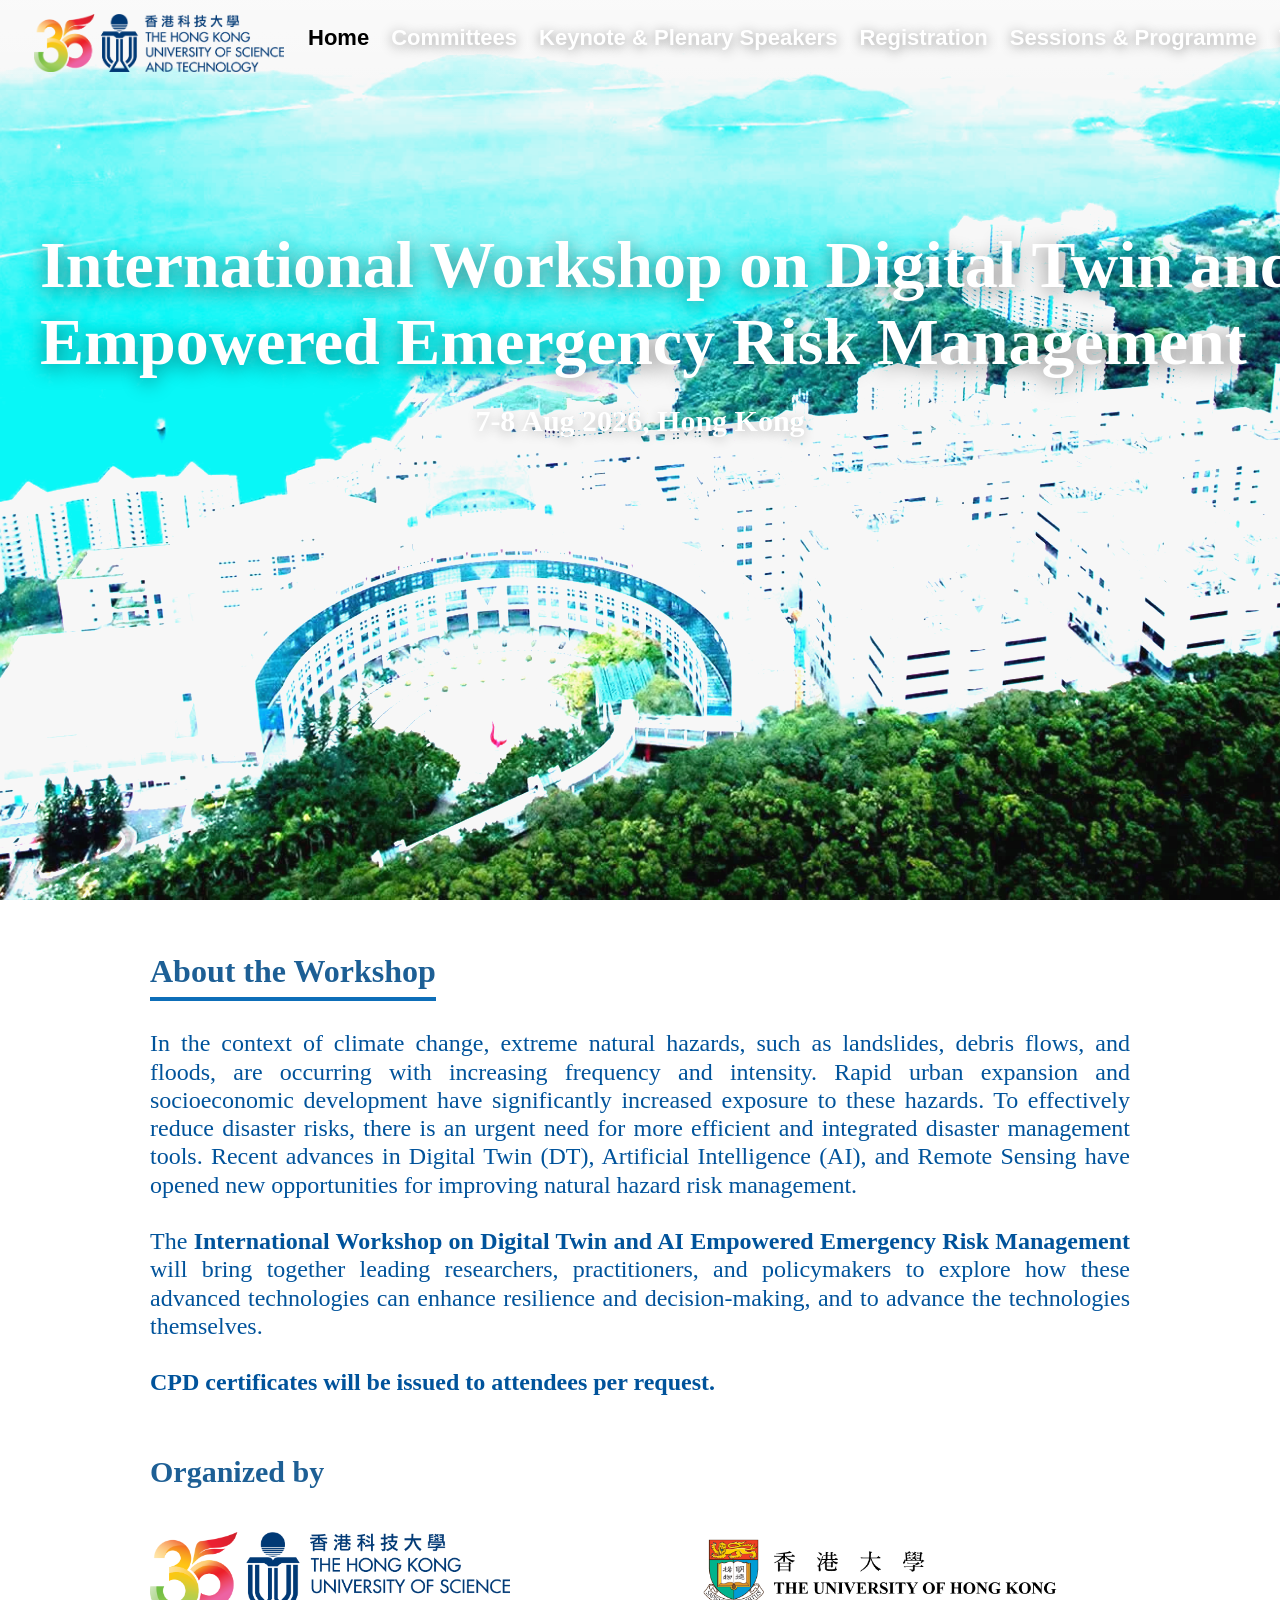
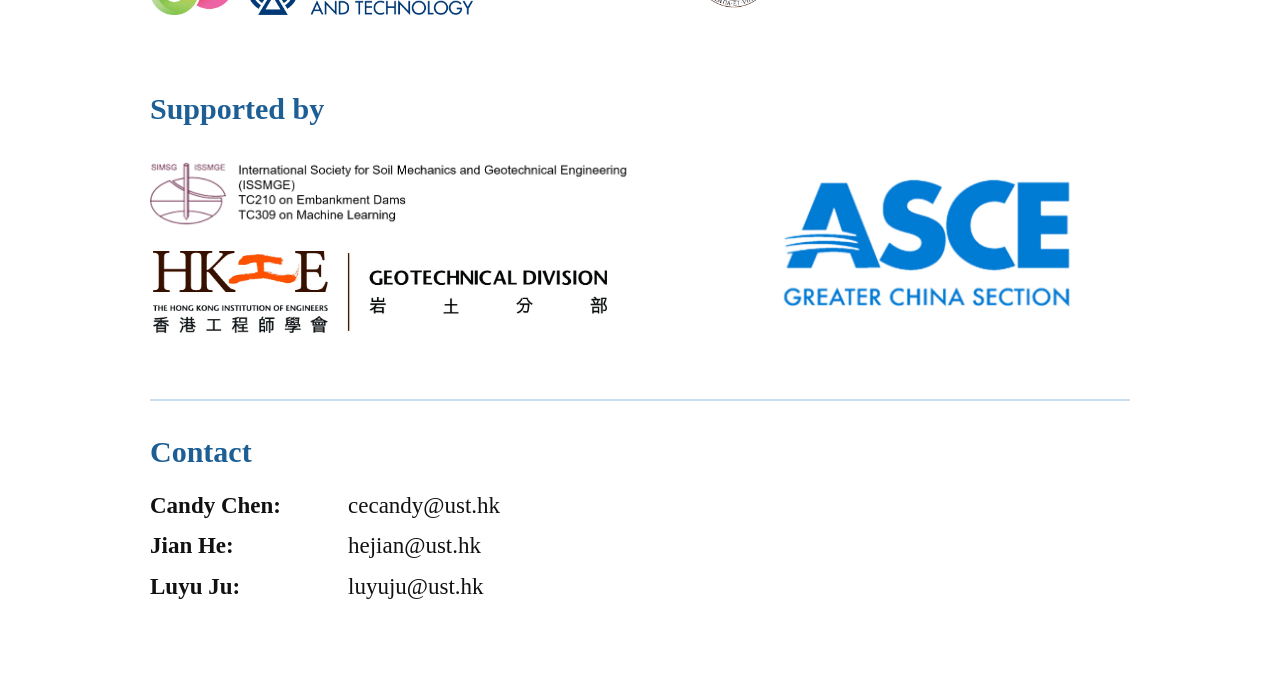
==== commit aa0c6bae: "Add files via upload" ====
--- a/index.html
+++ b/index.html
@@ -4,7 +4,7 @@
   <meta charset="utf-8">
   <meta name="viewport" content="width=device-width, initial-scale=1">
   <title>International Workshop on Digital Twin</title>
-  <link rel="stylesheet" href="./assets/styles.css?v=32">
+  <link rel="stylesheet" href="./assets/styles.css?v=33">
 </head>
 <body data-page="home" class="home-page">
   <header class="site-header home-header">
--- a/assets/styles.css
+++ b/assets/styles.css
@@ -324,6 +324,46 @@
   max-height: 90px;
 }
 
+.supported-grid-three {
+  grid-template-columns: minmax(360px, 1fr) minmax(280px, 0.82fr);
+  column-gap: 80px;
+  row-gap: 12px;
+  align-items: center;
+}
+
+.supported-grid-three .ismge-card {
+  grid-column: 1;
+  grid-row: 1;
+  min-height: 86px;
+}
+
+.supported-grid-three .hkie-card {
+  grid-column: 1;
+  grid-row: 2;
+  min-height: 86px;
+}
+
+.supported-grid-three .asce-card {
+  grid-column: 2;
+  grid-row: 1 / span 2;
+  justify-content: center;
+}
+
+.supported-grid-three .ismge-card img {
+  width: min(100%, 620px);
+  max-height: 86px;
+}
+
+.supported-grid-three .hkie-card img {
+  width: min(100%, 460px);
+  max-height: 82px;
+}
+
+.supported-grid-three .asce-card img {
+  width: min(100%, 300px);
+  max-height: 132px;
+}
+
 .contact-panel {
   max-width: 980px;
   margin: 64px auto 0;
@@ -1116,6 +1156,21 @@
     min-height: 90px;
   }
 
+  .supported-grid-three .ismge-card,
+  .supported-grid-three .hkie-card,
+  .supported-grid-three .asce-card {
+    grid-column: auto;
+    grid-row: auto;
+    justify-content: flex-start;
+  }
+
+  .supported-grid-three .ismge-card img,
+  .supported-grid-three .hkie-card img,
+  .supported-grid-three .asce-card img {
+    width: min(100%, 360px);
+    max-height: 100px;
+  }
+
   .grid,
   .two-col {
     grid-template-columns: 1fr;
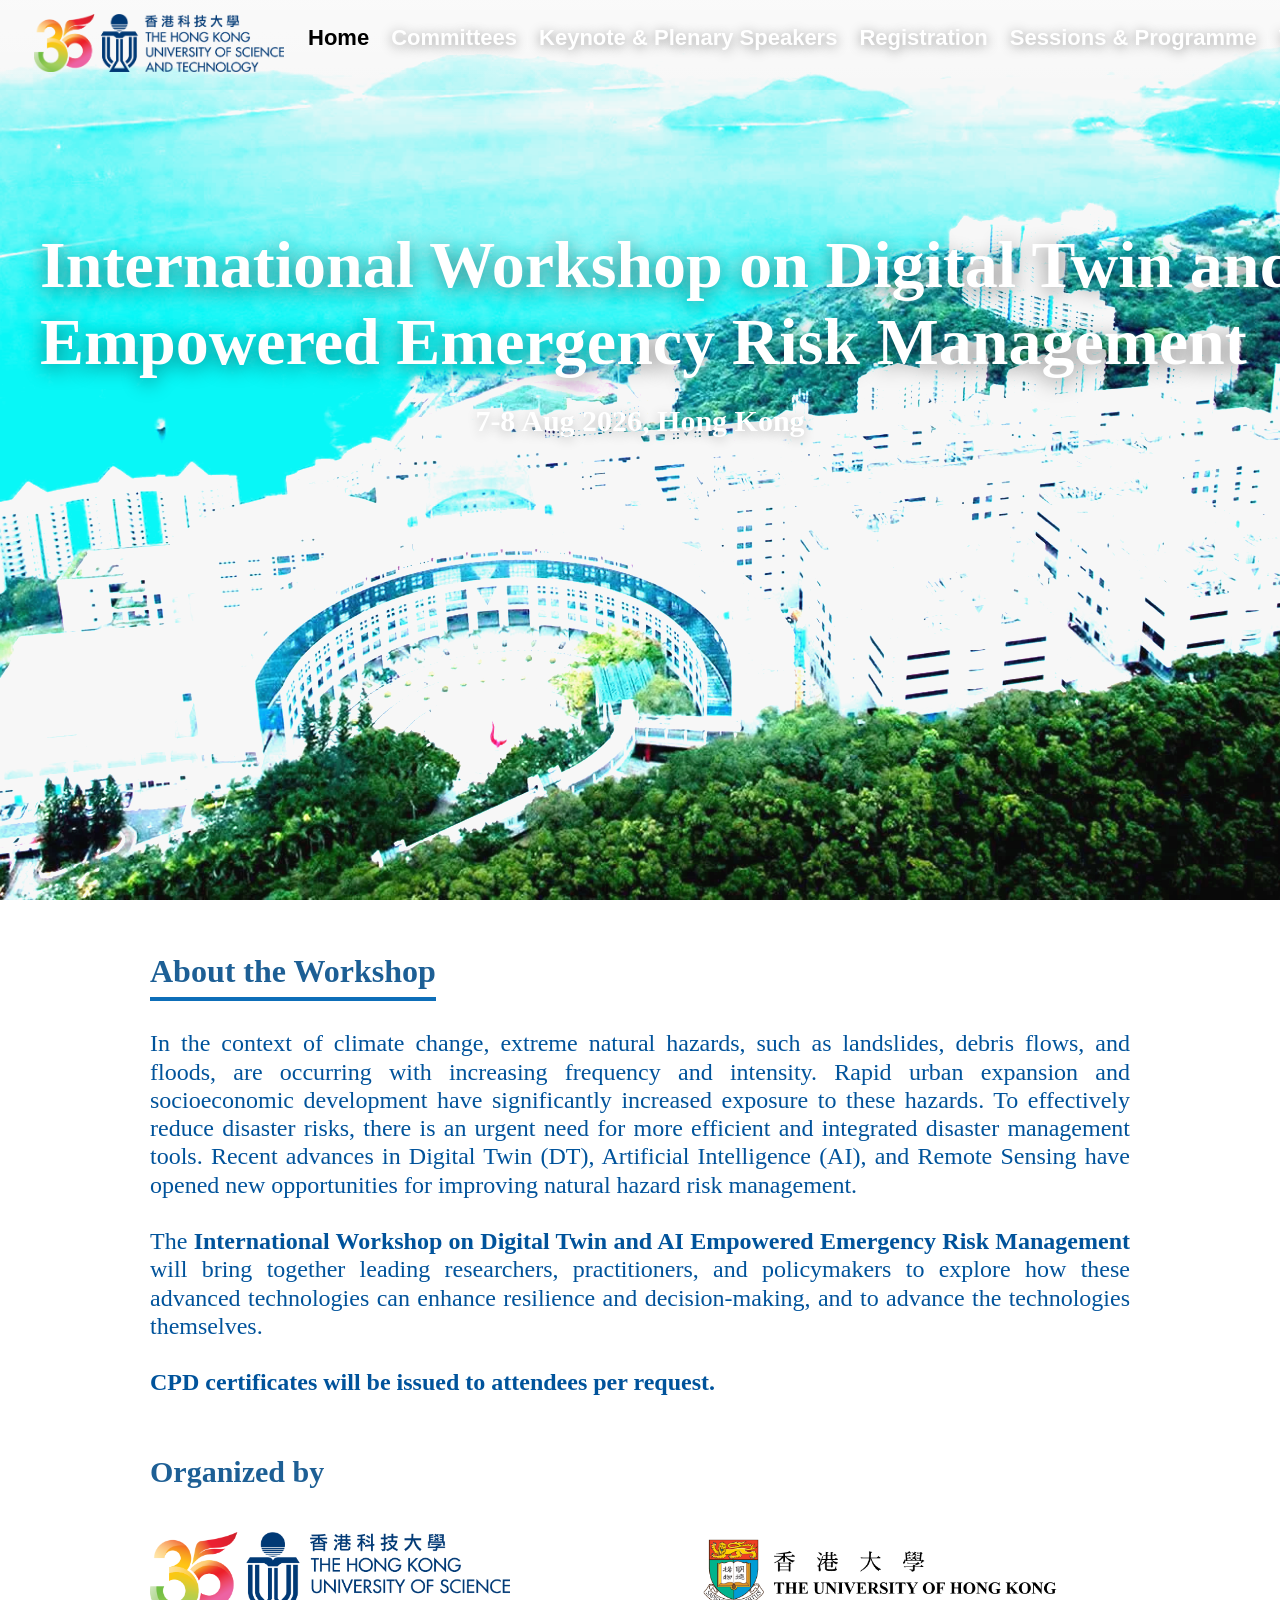
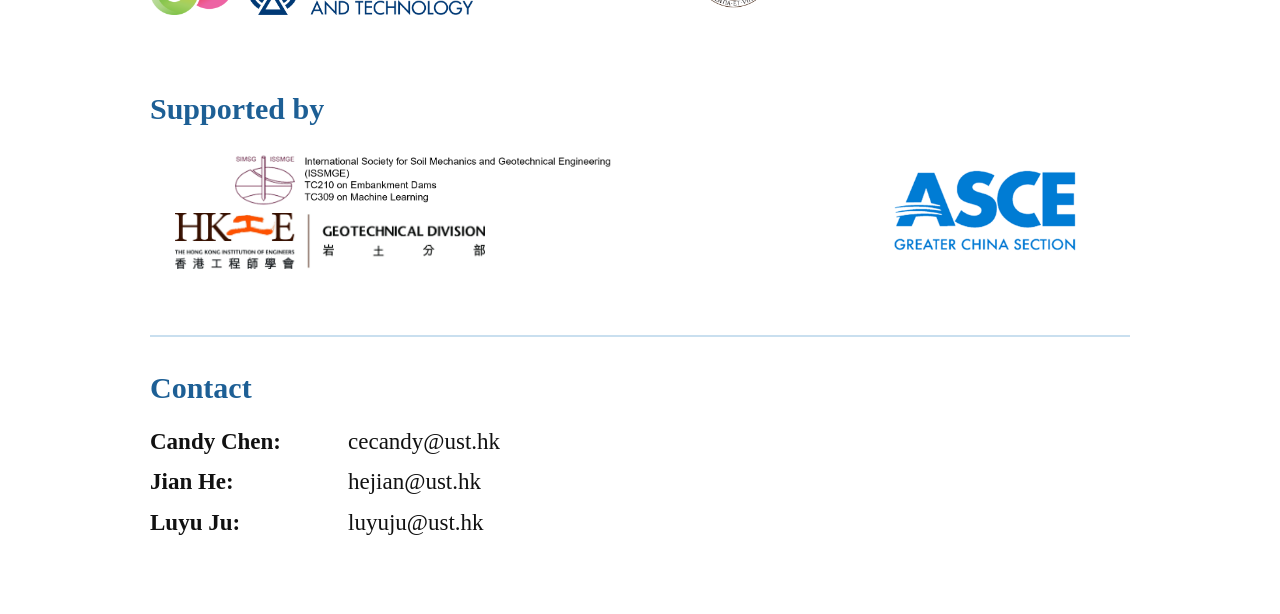
==== commit b3689d6a: "Add files via upload" ====
--- a/index.html
+++ b/index.html
@@ -4,7 +4,7 @@
   <meta charset="utf-8">
   <meta name="viewport" content="width=device-width, initial-scale=1">
   <title>International Workshop on Digital Twin</title>
-  <link rel="stylesheet" href="./assets/styles.css?v=33">
+  <link rel="stylesheet" href="./assets/styles.css?v=32">
 </head>
 <body data-page="home" class="home-page">
   <header class="site-header home-header">
--- a/assets/styles.css
+++ b/assets/styles.css
@@ -325,22 +325,22 @@
 }
 
 .supported-grid-three {
-  grid-template-columns: minmax(360px, 1fr) minmax(280px, 0.82fr);
-  column-gap: 80px;
-  row-gap: 12px;
+  grid-template-columns: minmax(520px, 1fr) minmax(220px, 0.46fr);
+  column-gap: 58px;
+  row-gap: 2px;
   align-items: center;
 }
 
 .supported-grid-three .ismge-card {
   grid-column: 1;
   grid-row: 1;
-  min-height: 86px;
+  min-height: 52px;
 }
 
 .supported-grid-three .hkie-card {
   grid-column: 1;
   grid-row: 2;
-  min-height: 86px;
+  min-height: 58px;
 }
 
 .supported-grid-three .asce-card {
@@ -350,18 +350,18 @@
 }
 
 .supported-grid-three .ismge-card img {
-  width: min(100%, 620px);
-  max-height: 86px;
+  width: min(100%, 560px);
+  max-height: 58px;
 }
 
 .supported-grid-three .hkie-card img {
-  width: min(100%, 460px);
-  max-height: 82px;
+  width: min(100%, 360px);
+  max-height: 56px;
 }
 
 .supported-grid-three .asce-card img {
-  width: min(100%, 300px);
-  max-height: 132px;
+  width: min(100%, 190px);
+  max-height: 90px;
 }
 
 .contact-panel {
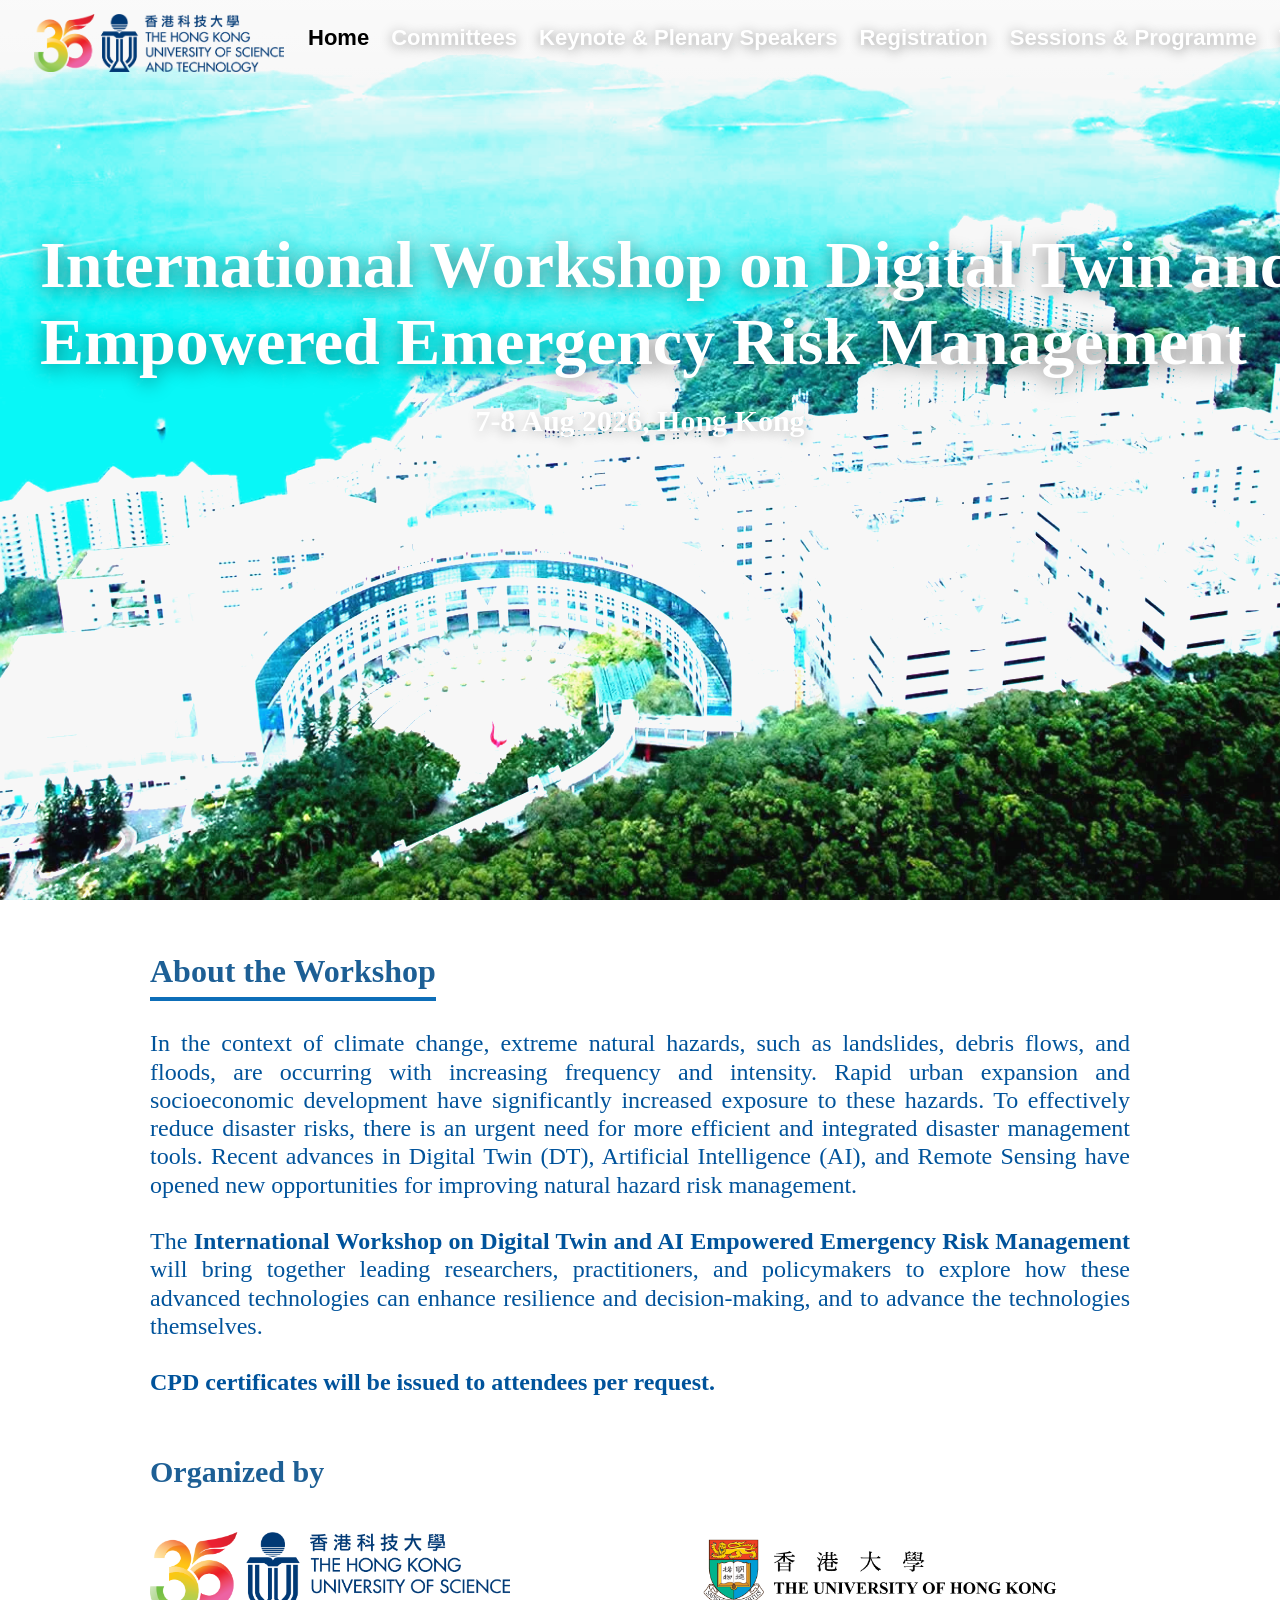
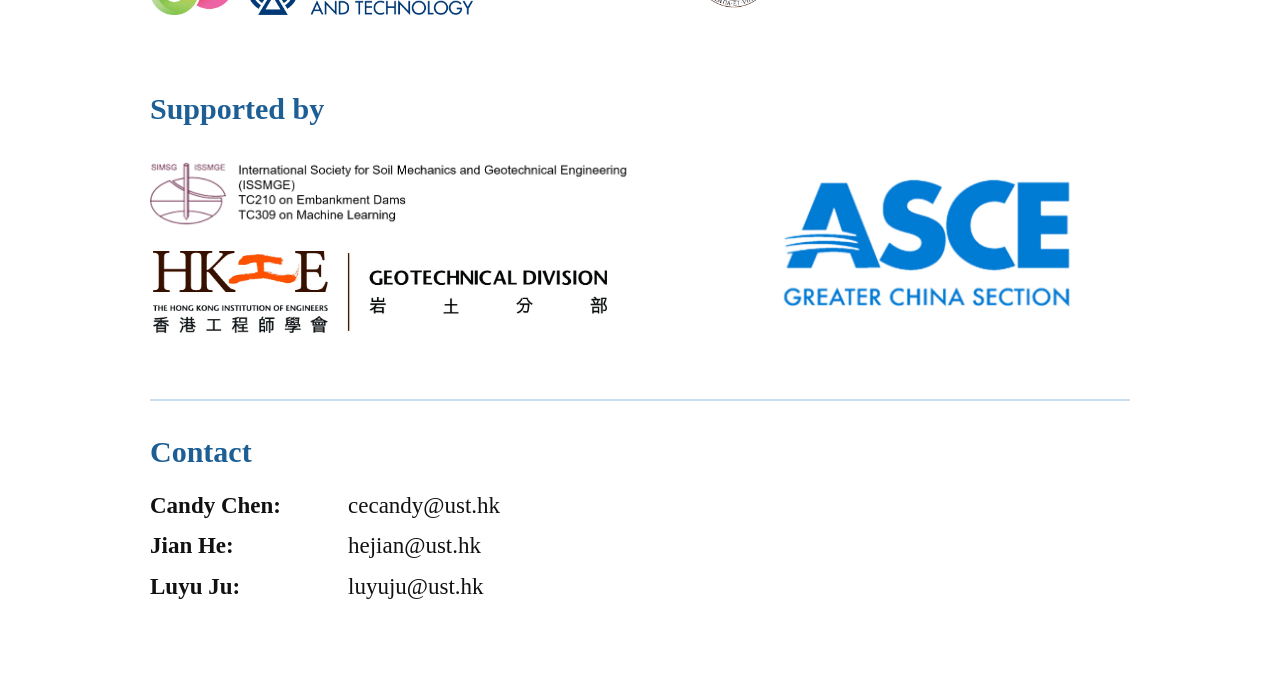
==== commit 1521590f: "Add files via upload" ====
--- a/index.html
+++ b/index.html
@@ -4,7 +4,7 @@
   <meta charset="utf-8">
   <meta name="viewport" content="width=device-width, initial-scale=1">
   <title>International Workshop on Digital Twin</title>
-  <link rel="stylesheet" href="./assets/styles.css?v=32">
+  <link rel="stylesheet" href="./assets/styles.css?v=35">
 </head>
 <body data-page="home" class="home-page">
   <header class="site-header home-header">
--- a/assets/styles.css
+++ b/assets/styles.css
@@ -325,22 +325,22 @@
 }
 
 .supported-grid-three {
-  grid-template-columns: minmax(520px, 1fr) minmax(220px, 0.46fr);
-  column-gap: 58px;
-  row-gap: 2px;
+  grid-template-columns: minmax(360px, 1fr) minmax(280px, 0.82fr);
+  column-gap: 80px;
+  row-gap: 12px;
   align-items: center;
 }
 
 .supported-grid-three .ismge-card {
   grid-column: 1;
   grid-row: 1;
-  min-height: 52px;
+  min-height: 86px;
 }
 
 .supported-grid-three .hkie-card {
   grid-column: 1;
   grid-row: 2;
-  min-height: 58px;
+  min-height: 86px;
 }
 
 .supported-grid-three .asce-card {
@@ -350,18 +350,18 @@
 }
 
 .supported-grid-three .ismge-card img {
-  width: min(100%, 560px);
-  max-height: 58px;
+  width: min(100%, 620px);
+  max-height: 86px;
 }
 
 .supported-grid-three .hkie-card img {
-  width: min(100%, 360px);
-  max-height: 56px;
+  width: min(100%, 460px);
+  max-height: 82px;
 }
 
 .supported-grid-three .asce-card img {
-  width: min(100%, 190px);
-  max-height: 90px;
+  width: min(100%, 300px);
+  max-height: 132px;
 }
 
 .contact-panel {
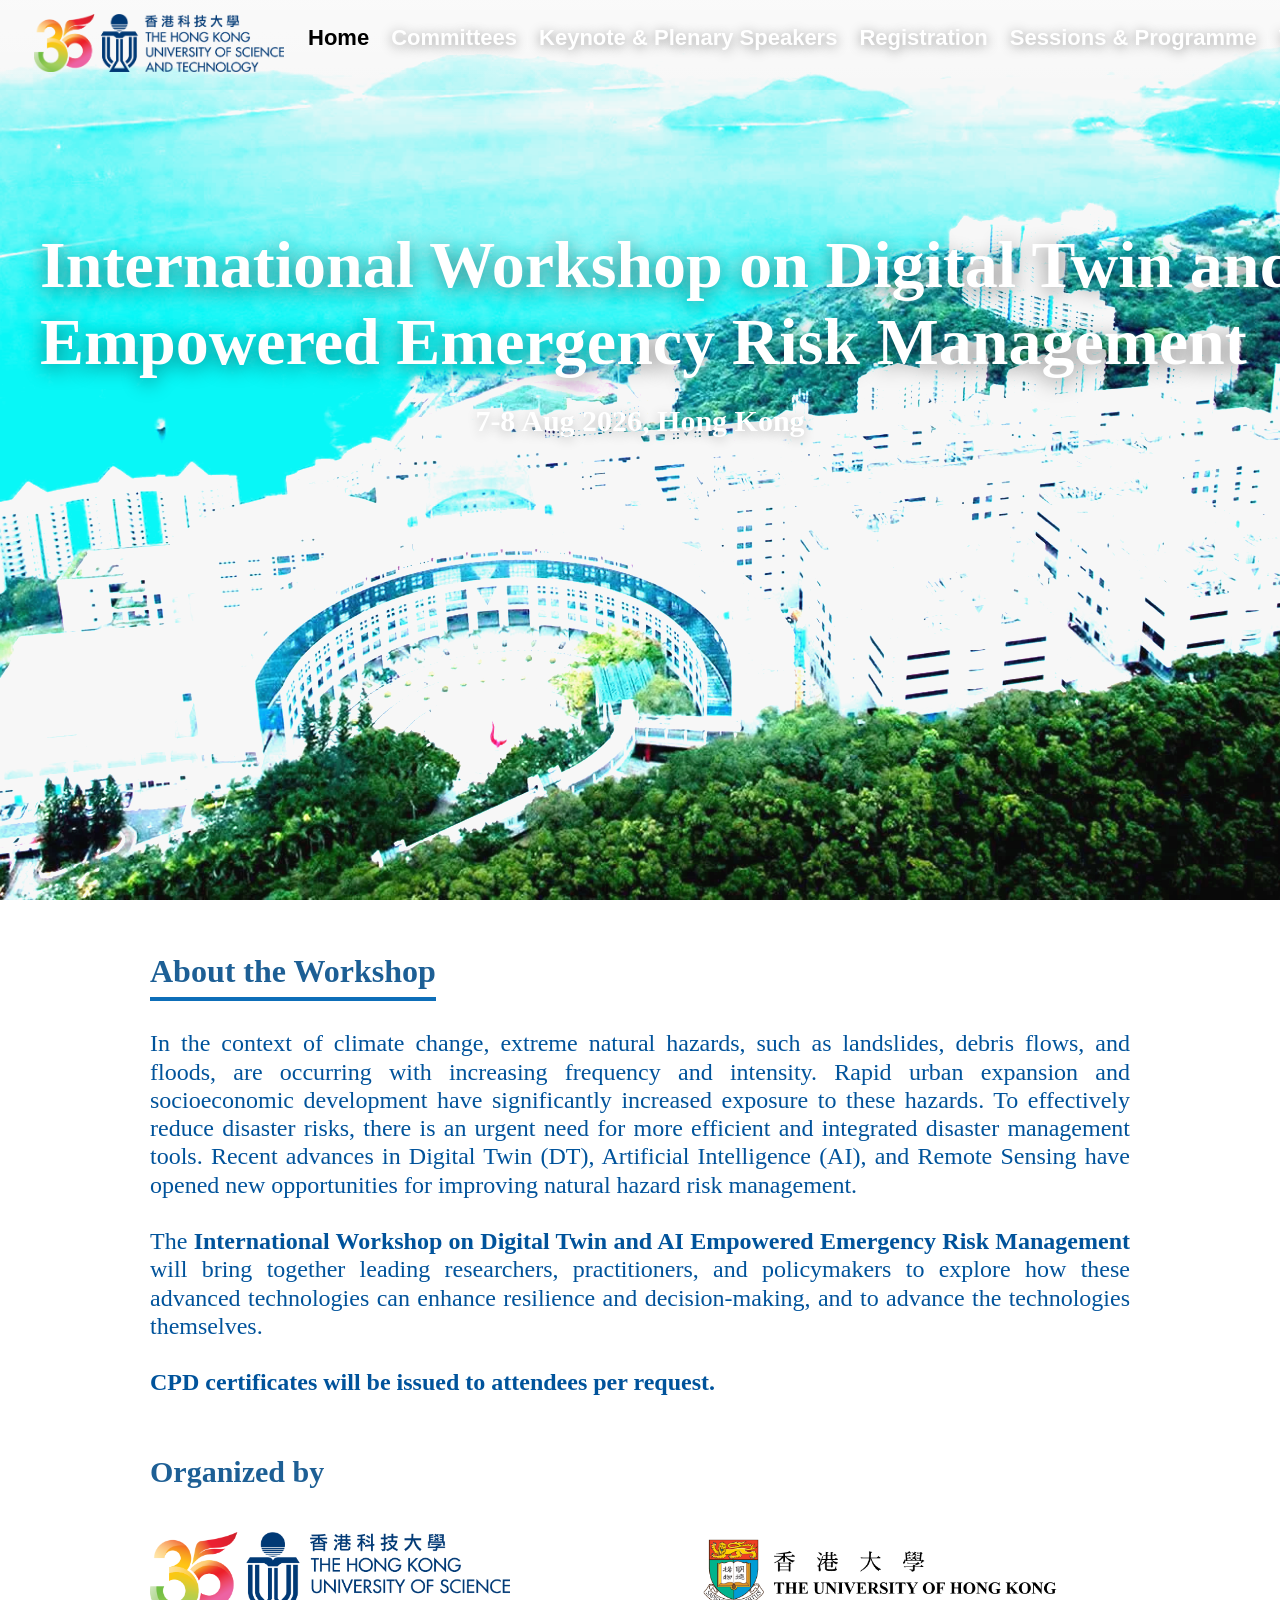
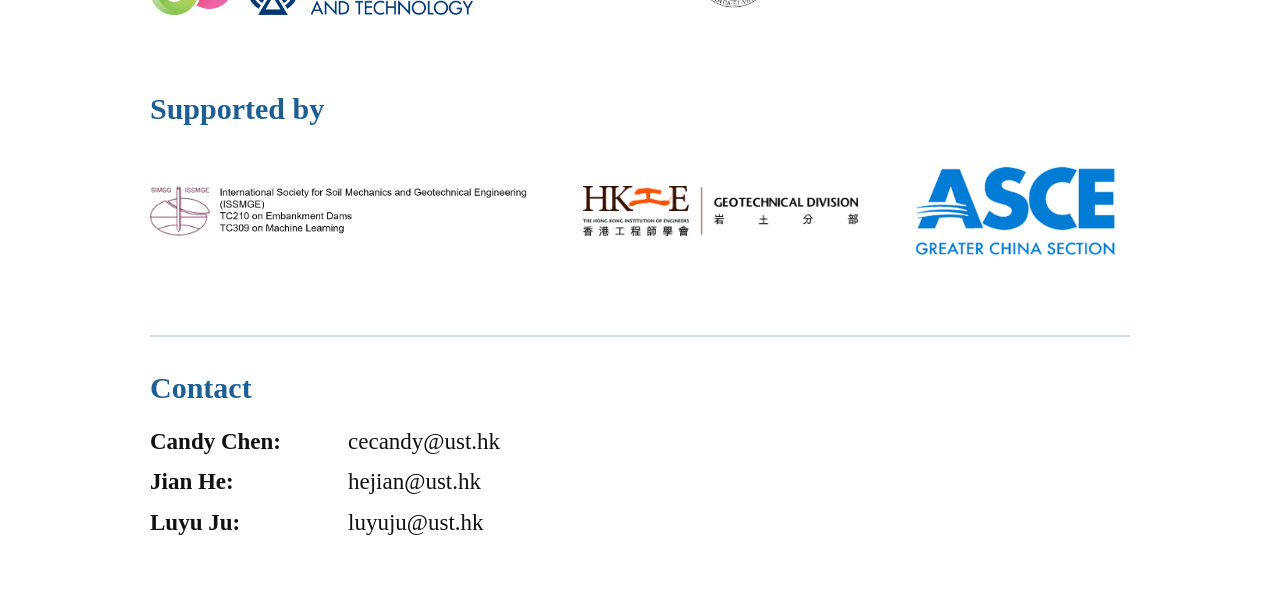
==== commit 8622631b: "Add files via upload" ====
--- a/index.html
+++ b/index.html
@@ -4,7 +4,7 @@
   <meta charset="utf-8">
   <meta name="viewport" content="width=device-width, initial-scale=1">
   <title>International Workshop on Digital Twin</title>
-  <link rel="stylesheet" href="./assets/styles.css?v=35">
+  <link rel="stylesheet" href="./assets/styles.css?v=36">
 </head>
 <body data-page="home" class="home-page">
   <header class="site-header home-header">
--- a/assets/styles.css
+++ b/assets/styles.css
@@ -325,43 +325,43 @@
 }
 
 .supported-grid-three {
-  grid-template-columns: minmax(360px, 1fr) minmax(280px, 0.82fr);
-  column-gap: 80px;
-  row-gap: 12px;
+  grid-template-columns: 1.7fr 1.2fr 1fr;
+  column-gap: 42px;
+  row-gap: 0;
   align-items: center;
 }
 
 .supported-grid-three .ismge-card {
   grid-column: 1;
   grid-row: 1;
-  min-height: 86px;
+  min-height: 82px;
 }
 
 .supported-grid-three .hkie-card {
-  grid-column: 1;
-  grid-row: 2;
-  min-height: 86px;
+  grid-column: 2;
+  grid-row: 1;
+  min-height: 82px;
 }
 
 .supported-grid-three .asce-card {
-  grid-column: 2;
-  grid-row: 1 / span 2;
-  justify-content: center;
+  grid-column: 3;
+  grid-row: 1;
+  justify-content: flex-start;
 }
 
 .supported-grid-three .ismge-card img {
-  width: min(100%, 620px);
+  width: min(100%, 430px);
   max-height: 86px;
 }
 
 .supported-grid-three .hkie-card img {
-  width: min(100%, 460px);
-  max-height: 82px;
+  width: min(100%, 320px);
+  max-height: 76px;
 }
 
 .supported-grid-three .asce-card img {
-  width: min(100%, 300px);
-  max-height: 132px;
+  width: min(100%, 250px);
+  max-height: 92px;
 }
 
 .contact-panel {
